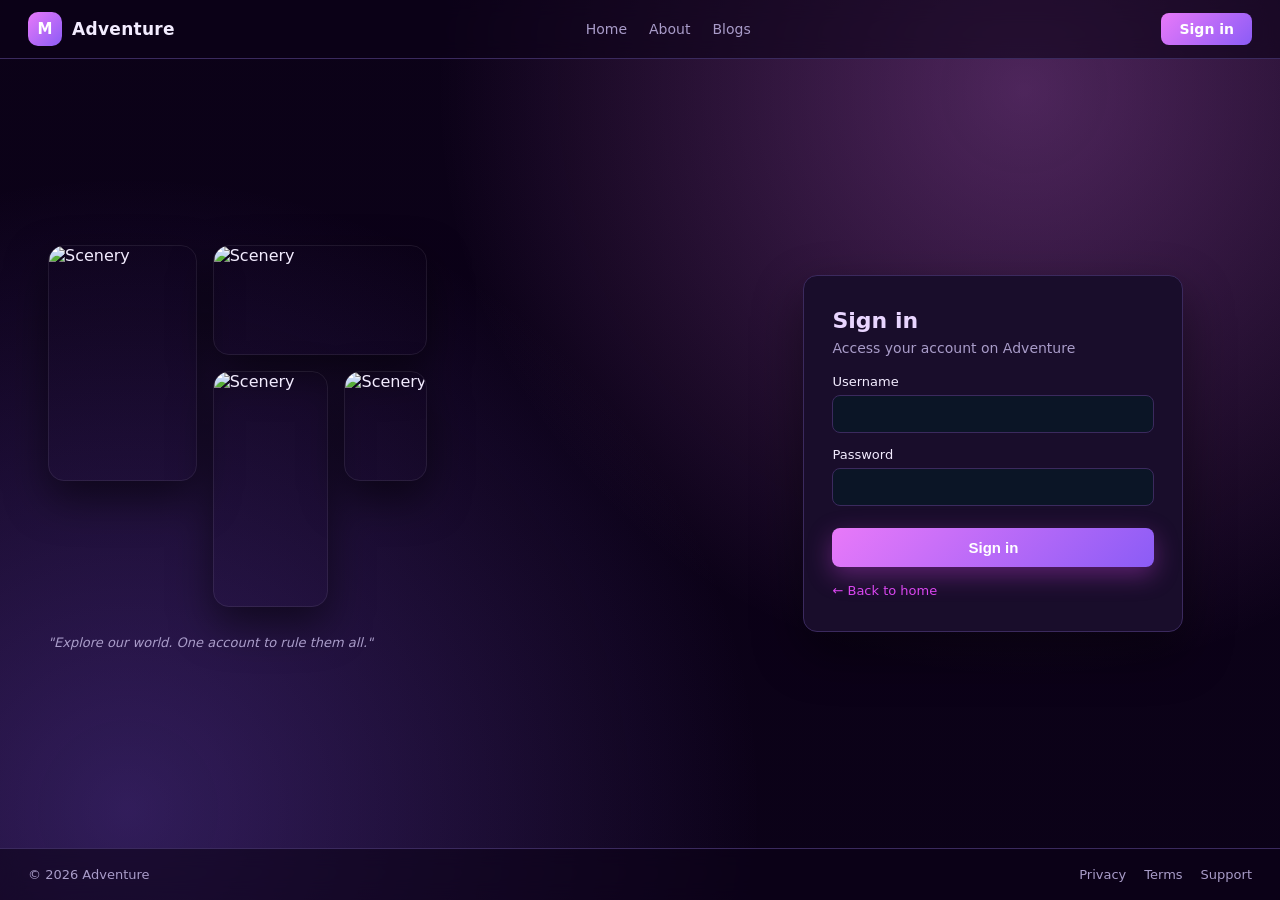
==== login.html @ 1ac5b301 "first version of the site" ====
<!DOCTYPE html>
<html lang="en">
<head>
  <meta charset="UTF-8">
  <meta name="viewport" content="width=device-width, initial-scale=1.0">
  <title>Adventure - Sign in</title>
  <link rel="stylesheet" href="style.css">
  <style>
    .split {
      flex: 1;
      display: flex;
      flex-direction: row;
      min-height: 0;
      width: 100%;
    }
    /* left / gallery */
    .left {
      flex: 1.2;
      display: flex;
      flex-direction: column;
      justify-content: center;
      align-items: flex-start;
      padding: 40px 48px;
      overflow: hidden;
    }
    .collage {
      display: grid;
      grid-template-columns: repeat(12, 1fr);
      grid-template-rows: repeat(3, 110px);
      gap: 16px;
      max-width: 640px;
    }
    .tile {
      width: 100%;
      height: 100%;
      object-fit: cover;
      border-radius: 16px;
      border: 1px solid rgba(255, 255, 255, 0.08);
      box-shadow: 0 18px 40px rgba(0, 0, 0, 0.5);
      transition: transform 0.25s ease;
    }
    .tile:hover { transform: translateY(-4px) scale(1.02); }
    .t1 { grid-column: 1 / 6; grid-row: 1 / 3; }
    .t2 { grid-column: 6 / 13; grid-row: 1 / 2; }
    .t3 { grid-column: 6 / 10; grid-row: 2 / 4; }
    .t4 { grid-column: 10 / 13; grid-row: 2 / 3; }
    .quote {
      margin-top: 28px;
      color: var(--muted);
      font-size: 13px;
      font-style: italic;
    }
    /* right / form */
    .right {
      flex: 1;
      display: flex;
      align-items: center;
      justify-content: center;
      padding: 40px 32px;
    }
    .card {
      width: 100%;
      max-width: 380px;
      padding: 32px 28px;
    }
    .card h2 {
      margin: 0 0 4px;
      font-size: 22px;
    }
    .subtitle {
      margin: 0 0 24px;
      color: var(--muted);
      font-size: 13px;
    }
    label {
      display: block;
      margin: 14px 0 6px;
      font-size: 13px;
      color: var(--text);
    }
    input {
      width: 100%;
      padding: 10px 12px;
      border-radius: 8px;
      border: 1px solid var(--border);
      background: #0b1526;
      color: var(--text);
      font-size: 14px;
      outline: none;
    }
    input:focus { border-color: var(--accent); }
    button[type="submit"] {
      width: 100%;
      margin-top: 22px;
      padding: 11px;
      border: 0;
      border-radius: 8px;
      background: var(--grad);
      color: #fff;
      font-size: 15px;
      font-weight: 600;
      cursor: pointer;
      box-shadow: 0 8px 24px rgba(217, 70, 239, 0.35);
    }
    button[type="submit"]:hover { background: linear-gradient(135deg, #f472b6, #a78bfa); }
    button[type="submit"]:disabled { opacity: 0.6; cursor: not-allowed; }
    .error {
      display: none;
      margin-top: 14px;
      padding: 10px 12px;
      border-radius: 8px;
      background: rgba(248, 113, 113, 0.12);
      border: 1px solid rgba(248, 113, 113, 0.35);
      color: var(--danger);
      font-size: 13px;
    }
    .error.show { display: block; }
    .back {
      display: inline-block;
      margin-top: 16px;
      color: var(--muted);
      font-size: 13px;
      text-decoration: none;
    }
    .back:hover { color: var(--text); }
    /* ---------- responsive ---------- */
    @media (max-width: 920px) {
      .split { flex: 1; flex-direction: column; }
      .left {
        flex: none;
        justify-content: flex-start;
        align-items: center;
        padding: 32px 24px 16px;
      }
      .collage {
        grid-template-rows: repeat(3, 84px);
        max-width: none;
        gap: 10px;
      }
      .quote { margin: 14px 0 0; }
      .right { padding: 32px 20px; }
    }
  </style>
</head>
<body>
  <img id="bgImage" alt="">
  <div id="bgOverlay"></div>
  <div class="page">
  <header class="topbar">
    <a class="brand" href="index.html">
      <div class="brand-mark">M</div>
      <h1>Adventure</h1>
    </a>
    <nav>
      <a href="index.html">Home</a>
      <a href="about.html">About</a>
      <a href="blogs.html">Blogs</a>
    </nav>
    <button class="hamburger" id="navToggle" type="button" aria-label="Menu" aria-expanded="false">
      <span></span><span></span><span></span>
    </button>
    <div class="user-menu">
      <a class="btn-sm" id="navSignIn" href="login.html">Sign in</a>
      <button class="user-btn" id="userMenuBtn" type="button" style="display:none">
        <img id="navAvatar" alt="Avatar">
        <span id="navUsername"></span>
        <span class="caret">&#9662;</span>
      </button>
      <div class="dropdown" id="userDropdown" style="display:none">
        <a href="#" id="ddProfile">Account</a>
        <a href="#" id="ddSignOut">Sign out</a>
      </div>
    </div>
  </header>
  <div class="mobile-nav" id="mobileNav">
    <a href="index.html">Home</a>
    <a href="about.html">About</a>
    <a href="blogs.html">Blogs</a>
  </div>

  <div class="split">
    <aside class="left">
      <div class="collage">
        <img class="tile t1" src="https://picsum.photos/id/1015/440/640" alt="Scenery">
        <img class="tile t2" src="https://picsum.photos/id/1050/660/240" alt="Scenery">
        <img class="tile t3" src="https://picsum.photos/id/1035/440/440" alt="Scenery">
        <img class="tile t4" src="https://picsum.photos/id/1067/300/240" alt="Scenery">
      </div>
      <p class="quote">"Explore our world. One account to rule them all."</p>
    </aside>

    <main class="right">
      <div class="card">
        <h2>Sign in</h2>
        <p class="subtitle">Access your account on Adventure</p>
        <form id="loginForm" novalidate>
          <label for="username">Username</label>
          <input id="username" name="username" type="text" autocomplete="username" required>
          <label for="password">Password</label>
          <input id="password" name="password" type="password" autocomplete="current-password" required>
          <button id="submitBtn" type="submit">Sign in</button>
        </form>
        <div id="error" class="error"></div>
        <a class="back" href="index.html">&larr; Back to home</a>
      </div>
    </main>
  </div>

  <footer class="footer">
    <span>&copy; 2026 Adventure</span>
    <nav>
      <a href="privacy.html">Privacy</a>
      <a href="terms.html">Terms</a>
      <a href="support.html">Support</a>
    </nav>
  </footer>
  </div>

  <script src="app.js"></script>
  <script>
    (function () {
      const loginForm = document.getElementById('loginForm');
      const usernameInput = document.getElementById('username');
      const passwordInput = document.getElementById('password');
      const submitBtn = document.getElementById('submitBtn');
      const errorEl = document.getElementById('error');

      function showError(msg) {
        errorEl.textContent = msg;
        errorEl.classList.add('show');
      }

      function clearError() {
        errorEl.textContent = '';
        errorEl.classList.remove('show');
      }

      async function login(username, password) {
        const res = await Adventure.api('/api/auth/login', {
          method: 'POST',
          body: JSON.stringify({ username, password }),
        });
        const data = await res.json().catch(() => ({}));
        if (!res.ok) throw new Error(data.error || 'Login failed (HTTP ' + res.status + ')');
        return data.user;
      }

      loginForm.addEventListener('submit', async (e) => {
        e.preventDefault();
        clearError();
        submitBtn.disabled = true;
        submitBtn.textContent = 'Signing in...';
        try {
          const user = await login(usernameInput.value.trim(), passwordInput.value);
          Adventure.setUser(user);
          location.href = 'index.html';
        } catch (err) {
          showError(err.message);
          submitBtn.disabled = false;
          submitBtn.textContent = 'Sign in';
        }
      });

      window.Adventure = window.Adventure || {};
      window.Adventure.onAuth = function (user) {
        if (user) location.replace('index.html');
      };
    })();
  </script>
</body>
</html>
---- style.css ----
:root {
  --bg: #0c0218;
  --card: #190d2b;
  --border: #3b2a5e;
  --text: #f3ecff;
  --muted: #a99cc9;
  --accent: #d946ef;
  --accent-hover: #c026d3;
  --grad: linear-gradient(135deg, #e879f9, #8b5cf6);
  --danger: #fb7185;
}

* { box-sizing: border-box; }

body {
  margin: 0;
  min-height: 100vh;
  font-family: system-ui, -apple-system, "Segoe UI", sans-serif;
  background: var(--bg);
  color: var(--text);
}

/* ---------- background ---------- */
#bgImage {
  position: fixed;
  inset: 0;
  width: 100%;
  height: 100%;
  object-fit: cover;
  z-index: -2;
}

#bgOverlay {
  position: fixed;
  inset: 0;
  z-index: -1;
  background:
    radial-gradient(circle at 80% 10%, rgba(232, 121, 249, 0.3), transparent 45%),
    radial-gradient(circle at 10% 90%, rgba(139, 92, 246, 0.3), transparent 45%),
    linear-gradient(rgba(12, 2, 24, 0.78), rgba(12, 2, 24, 0.78));
}

.page {
  display: flex;
  flex-direction: column;
  min-height: 100vh;
}

/* ---------- top bar ---------- */
.topbar {
  position: sticky;
  top: 0;
  z-index: 5;
  display: flex;
  align-items: center;
  justify-content: space-between;
  gap: 16px;
  padding: 12px 28px;
  background: rgba(12, 2, 24, 0.6);
  backdrop-filter: blur(10px);
  -webkit-backdrop-filter: blur(10px);
  border-bottom: 1px solid var(--border);
}

.brand {
  display: flex;
  align-items: center;
  gap: 12px;
  margin-bottom: 36px;
  text-decoration: none;
  color: inherit;
}

.brand-mark {
  width: 42px;
  height: 42px;
  border-radius: 12px;
  background: var(--grad);
  display: grid;
  place-items: center;
  font-weight: 800;
  color: #fff;
}

.brand h1 {
  margin: 0;
  font-size: 20px;
  letter-spacing: 0.3px;
}

.topbar .brand {
  margin: 0;
  gap: 10px;
}

.topbar .brand-mark {
  width: 34px;
  height: 34px;
  border-radius: 10px;
  font-size: 15px;
}

.topbar .brand h1 {
  font-size: 17px;
}

.topbar nav {
  display: flex;
  gap: 22px;
}

.topbar nav a {
  color: var(--muted);
  text-decoration: none;
  font-size: 14px;
  transition: color 0.2s;
}

.topbar nav a:hover,
.topbar nav a.active { color: var(--text); }

/* ---------- hamburger + mobile nav ---------- */
.hamburger {
  display: none;
  flex-direction: column;
  justify-content: center;
  gap: 5px;
  width: auto;
  margin: 0;
  padding: 9px 10px;
  background: transparent;
  border: 1px solid var(--border);
  border-radius: 8px;
  cursor: pointer;
}

.hamburger span {
  display: block;
  width: 18px;
  height: 2px;
  background: var(--text);
  border-radius: 2px;
  transition: transform 0.2s ease, opacity 0.2s ease;
}

.hamburger.open span:nth-child(1) { transform: translateY(7px) rotate(45deg); }
.hamburger.open span:nth-child(2) { opacity: 0; }
.hamburger.open span:nth-child(3) { transform: translateY(-7px) rotate(-45deg); }

.mobile-nav {
  display: none;
  flex-direction: column;
  gap: 4px;
  padding: 10px 16px 16px;
  background: rgba(12, 2, 24, 0.97);
  border-bottom: 1px solid var(--border);
  backdrop-filter: blur(10px);
  -webkit-backdrop-filter: blur(10px);
}

.mobile-nav a {
  display: block;
  padding: 12px 14px;
  border-radius: 8px;
  color: var(--text);
  text-decoration: none;
  font-size: 15px;
}

.mobile-nav a:hover,
.mobile-nav a.active { background: rgba(217, 70, 239, 0.15); }

.mobile-nav.open { display: flex; }

/* ---------- buttons ---------- */
.btn-sm {
  width: auto;
  margin: 0;
  padding: 8px 18px;
  font-size: 14px;
  border-radius: 8px;
  border: 0;
  background: var(--grad);
  color: #fff;
  font-weight: 600;
  cursor: pointer;
  text-decoration: none;
  display: inline-block;
  box-shadow: none;
}

.btn-sm:hover { background: linear-gradient(135deg, #f472b6, #a78bfa); }

/* ---------- user menu ---------- */
.user-menu {
  position: relative;
}

.user-btn {
  display: flex;
  align-items: center;
  gap: 8px;
  padding: 5px 12px 5px 5px;
  border: 1px solid var(--border);
  border-radius: 999px;
  background: transparent;
  color: var(--text);
  width: auto;
  margin: 0;
  font-size: 14px;
  font-weight: 600;
  cursor: pointer;
}

.user-btn:hover { border-color: var(--accent); }

.user-btn img {
  width: 30px;
  height: 30px;
  border-radius: 50%;
  border: 1px solid var(--accent);
}

.caret {
  font-size: 10px;
  color: var(--muted);
}

.dropdown {
  position: absolute;
  right: 0;
  top: calc(100% + 8px);
  min-width: 160px;
  background: var(--card);
  border: 1px solid var(--border);
  border-radius: 10px;
  padding: 6px;
  box-shadow: 0 16px 40px rgba(0, 0, 0, 0.5);
  z-index: 10;
}

.dropdown a {
  display: block;
  padding: 9px 12px;
  border-radius: 6px;
  color: var(--text);
  text-decoration: none;
  font-size: 14px;
}

.dropdown a:hover { background: rgba(217, 70, 239, 0.15); }

/* ---------- footer ---------- */
.footer {
  padding: 18px 28px;
  display: flex;
  align-items: center;
  justify-content: space-between;
  gap: 16px;
  border-top: 1px solid var(--border);
  background: rgba(12, 2, 24, 0.6);
  backdrop-filter: blur(10px);
  -webkit-backdrop-filter: blur(10px);
  color: var(--muted);
  font-size: 13px;
}

.footer nav {
  display: flex;
  gap: 18px;
}

.footer nav a {
  color: var(--muted);
  text-decoration: none;
  font-size: 13px;
}

.footer nav a:hover,
.footer nav a.active { color: var(--text); }

/* ---------- shared card surface ---------- */
.card {
  background: var(--card);
  border: 1px solid var(--border);
  border-radius: 14px;
  box-shadow: 0 20px 50px rgba(0, 0, 0, 0.45);
}

/* ---------- docs content (Privacy / Terms / Support) ---------- */
.content {
  flex: 1;
  display: flex;
  justify-content: center;
  padding: 48px 28px;
}

.content .card {
  width: 100%;
  max-width: 760px;
  padding: 40px 44px;
}

.card h1 {
  margin: 0 0 8px;
  font-size: 26px;
}

.card .updated {
  margin: 0 0 24px;
  color: var(--muted);
  font-size: 13px;
}

.card .lead {
  margin: 0 0 24px;
  color: var(--muted);
  font-size: 14px;
  line-height: 1.6;
}

.card h2 {
  margin: 24px 0 8px;
  font-size: 17px;
  color: #e9d5ff;
}

.card p {
  margin: 0 0 14px;
  color: var(--muted);
  font-size: 14px;
  line-height: 1.7;
}

.card ul {
  margin: 0 0 14px;
  padding-left: 18px;
  color: var(--muted);
  font-size: 14px;
  line-height: 1.8;
}

.card a {
  color: var(--accent);
  text-decoration: none;
}

.card a:hover { color: var(--accent-hover); }

.contact {
  margin-top: 24px;
  padding: 16px 18px;
  border: 1px solid var(--border);
  border-radius: 10px;
}

/* ---------- toast ---------- */
.toast {
  position: fixed;
  bottom: 24px;
  left: 50%;
  transform: translateX(-50%);
  max-width: min(420px, calc(100vw - 32px));
  padding: 12px 18px;
  background: var(--card);
  border: 1px solid var(--border);
  border-radius: 10px;
  box-shadow: 0 16px 40px rgba(0, 0, 0, 0.5);
  color: var(--text);
  font-size: 14px;
  text-align: center;
  opacity: 0;
  visibility: hidden;
  transition: opacity 0.25s ease, visibility 0.25s ease;
  z-index: 20;
}

.toast.show {
  opacity: 1;
  visibility: visible;
}

/* ---------- responsive ---------- */
@media (max-width: 920px) {
  .topbar { padding: 12px 16px; }
  .topbar nav { display: none; }
  .hamburger { display: flex; }
  .footer { flex-direction: column; gap: 8px; }
  .content { padding: 24px 16px; }
  .content .card { padding: 28px 22px; }
}
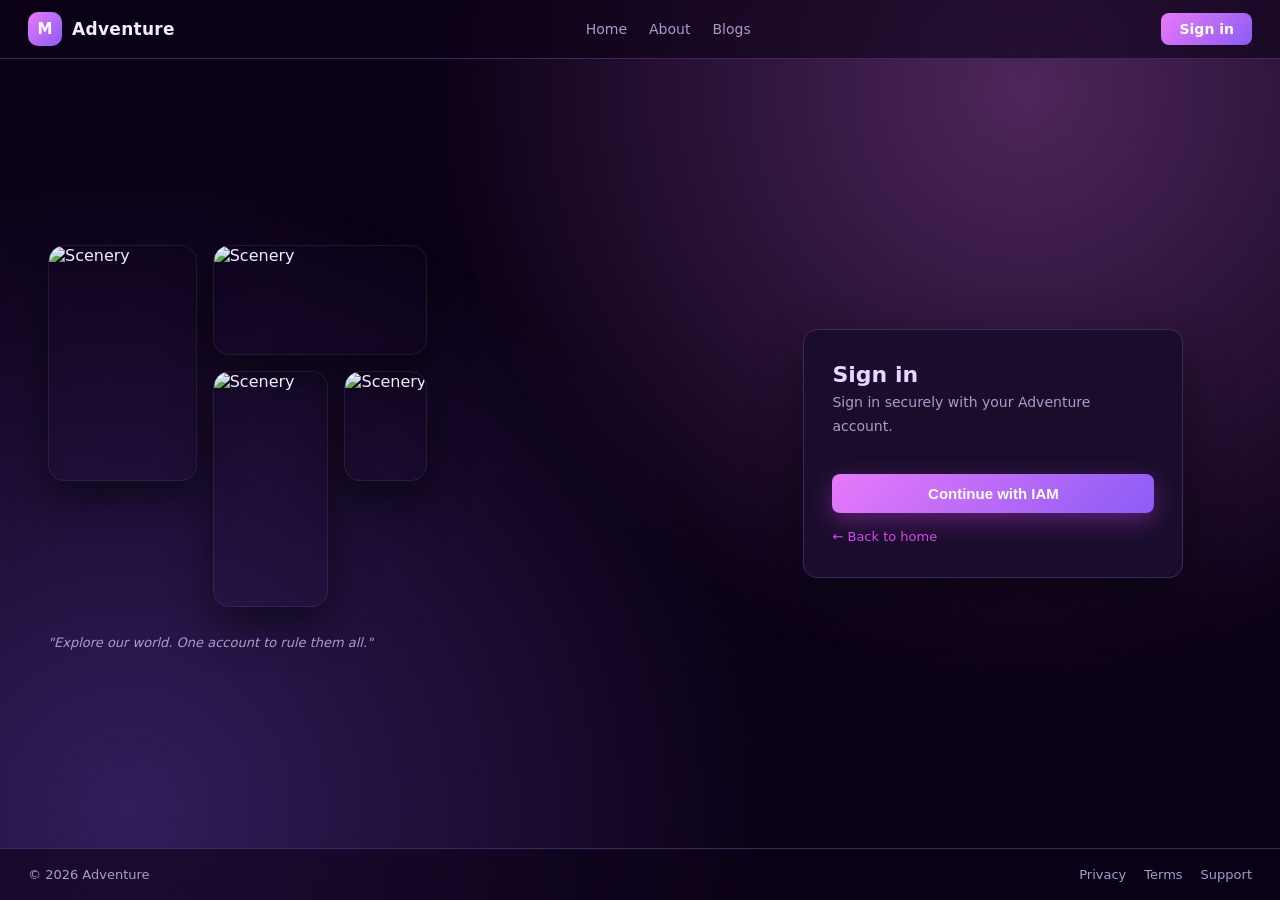
==== commit 693dfcf9: "save local changes" ====
--- a/login.html
+++ b/login.html
@@ -192,13 +192,9 @@
     <main class="right">
       <div class="card">
         <h2>Sign in</h2>
-        <p class="subtitle">Access your account on Adventure</p>
-        <form id="loginForm" novalidate>
-          <label for="username">Username</label>
-          <input id="username" name="username" type="text" autocomplete="username" required>
-          <label for="password">Password</label>
-          <input id="password" name="password" type="password" autocomplete="current-password" required>
-          <button id="submitBtn" type="submit">Sign in</button>
+        <p class="subtitle">Sign in securely with your Adventure account.</p>
+        <form id="loginForm">
+          <button id="submitBtn" type="submit">Continue with IAM</button>
         </form>
         <div id="error" class="error"></div>
         <a class="back" href="index.html">&larr; Back to home</a>
@@ -220,8 +216,6 @@
   <script>
     (function () {
       const loginForm = document.getElementById('loginForm');
-      const usernameInput = document.getElementById('username');
-      const passwordInput = document.getElementById('password');
       const submitBtn = document.getElementById('submitBtn');
       const errorEl = document.getElementById('error');
 
@@ -233,33 +227,36 @@
       function clearError() {
         errorEl.textContent = '';
         errorEl.classList.remove('show');
-      }
-
-      async function login(username, password) {
-        const res = await Adventure.api('/api/auth/login', {
-          method: 'POST',
-          body: JSON.stringify({ username, password }),
-        });
-        const data = await res.json().catch(() => ({}));
-        if (!res.ok) throw new Error(data.error || 'Login failed (HTTP ' + res.status + ')');
-        return data.user;
       }
 
       loginForm.addEventListener('submit', async (e) => {
         e.preventDefault();
         clearError();
         submitBtn.disabled = true;
-        submitBtn.textContent = 'Signing in...';
+        submitBtn.textContent = 'Redirecting to IAM...';
         try {
-          const user = await login(usernameInput.value.trim(), passwordInput.value);
-          Adventure.setUser(user);
-          location.href = 'index.html';
+          await Adventure.beginLogin('index.html');
         } catch (err) {
           showError(err.message);
           submitBtn.disabled = false;
-          submitBtn.textContent = 'Sign in';
+          submitBtn.textContent = 'Continue with IAM';
         }
       });
+
+      (async function completeOidcCallback() {
+        if (!new URLSearchParams(location.search).get('code') && !new URLSearchParams(location.search).get('error')) return;
+        submitBtn.disabled = true;
+        submitBtn.textContent = 'Completing sign-in...';
+        try {
+          const next = await Adventure.completeLogin();
+          history.replaceState({}, document.title, 'login.html');
+          location.replace(next || 'index.html');
+        } catch (err) {
+          showError(err.message);
+          submitBtn.disabled = false;
+          submitBtn.textContent = 'Continue with IAM';
+        }
+      })();
 
       window.Adventure = window.Adventure || {};
       window.Adventure.onAuth = function (user) {
@@ -268,4 +265,4 @@
     })();
   </script>
 </body>
-</html>+</html>
